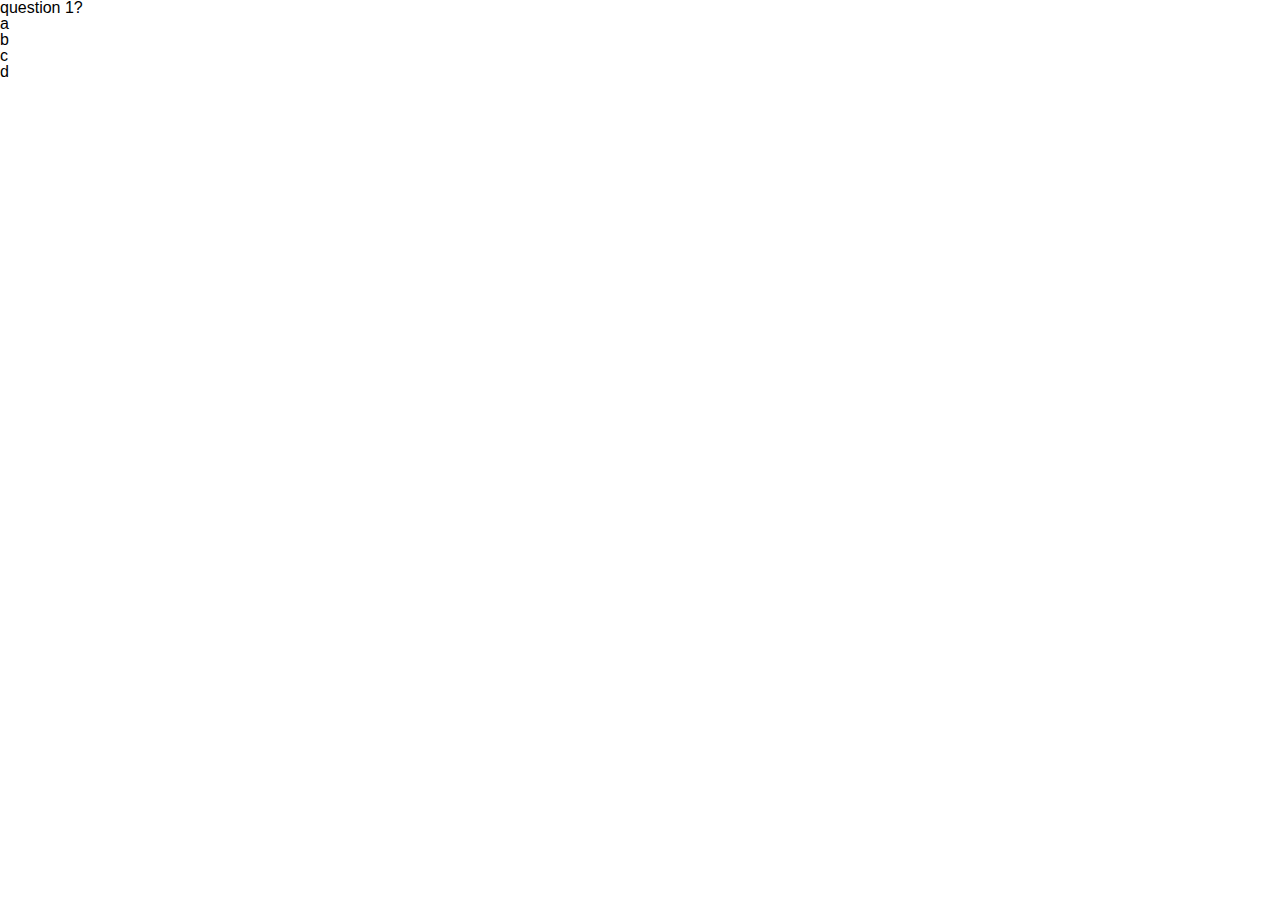
==== index.html @ e82ba18d "initial commit" ====
<!DOCTYPE html>
<html lang="en">
  <head>
    <!-- Meta tags -->
    <meta charset="utf-8" />
    <meta name="viewport" content="width=device-width, initial-scale=1.0, user-scalable=no" />
    <meta name="author" content="You" />
    <meta name="description" content="Write a description of your website for search engines here" />

    <!-- Page title -->
    <title>Code Quiz</title>

    <!-- Page icon -->
    <link rel="icon" href="assets/images/cq-favicon.png" />
    <link rel="icon" href="assets/images/cq-favicon.png" sizes="32x32" type="image/png" />

    <!-- CSS files -->
    <link rel="stylesheet" href="assets/css/reset.css" />
    <link rel="stylesheet" href="assets/css/styles.css" />

    <!-- JS files -->
    <script src="assets/js/script.js" defer></script>

  </head>

  <body>
    <!--  Top navigation bar -->
    <nav>
      <section id="high-score"></section>
      <section id="timer"></section>
    </nav>
     <!-- Main section displays questions, end page -->
    <section>
      <header id="question"></header>
      <ul>
        <li id="answer1"></li>
        <li id="answer2"></li>
        <li id="answer3"></li>
        <li id="answer4"></li>
      </ul>
    </section>
  </body>
</html>
---- assets/css/styles.css ----
/* Style for nav */

/* Style for main section title (question title, All done, high score)*/

/* Style for questions */

/* Button style */

/* Notification style (right, wrong, bonus: timer subtraction?) */

/* Form input box style */

/* High score each player style */
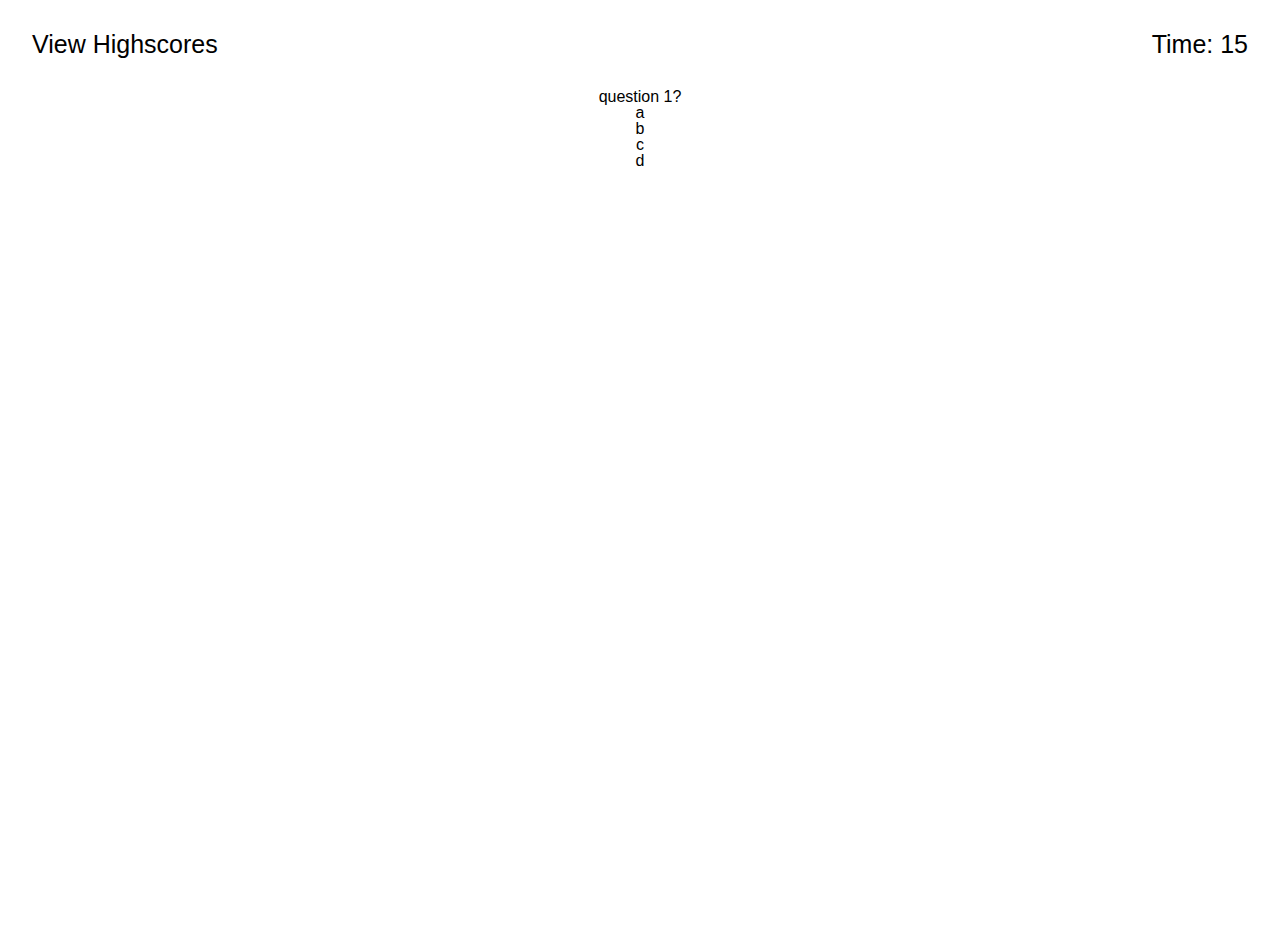
==== commit 1ba60d39: "added timer function" ====
--- a/index.html
+++ b/index.html
@@ -26,11 +26,11 @@
   <body>
     <!--  Top navigation bar -->
     <nav>
-      <section id="high-score"></section>
-      <section id="timer"></section>
+      <div id="high-score"></div>
+      <div id="timer"></div>
     </nav>
      <!-- Main section displays questions, end page -->
-    <section>
+    <main>
       <header id="question"></header>
       <ul>
         <li id="answer1"></li>
@@ -38,6 +38,6 @@
         <li id="answer3"></li>
         <li id="answer4"></li>
       </ul>
-    </section>
+    </main>
   </body>
 </html>
--- a/assets/css/styles.css
+++ b/assets/css/styles.css
@@ -1,8 +1,18 @@
 /* Style for nav */
+nav {
+  font-size: 25px;
+  display: flex;
+  flex-direction: row;
+  justify-content: space-between;
+  margin: 2rem;
+}
 
 /* Style for main section title (question title, All done, high score)*/
 
-/* Style for questions */
+/* Style for main section questions */
+main {
+  text-align: center;
+}
 
 /* Button style */
 
@@ -10,4 +20,4 @@
 
 /* Form input box style */
 
-/* High score each player style */
+/* High score each player style */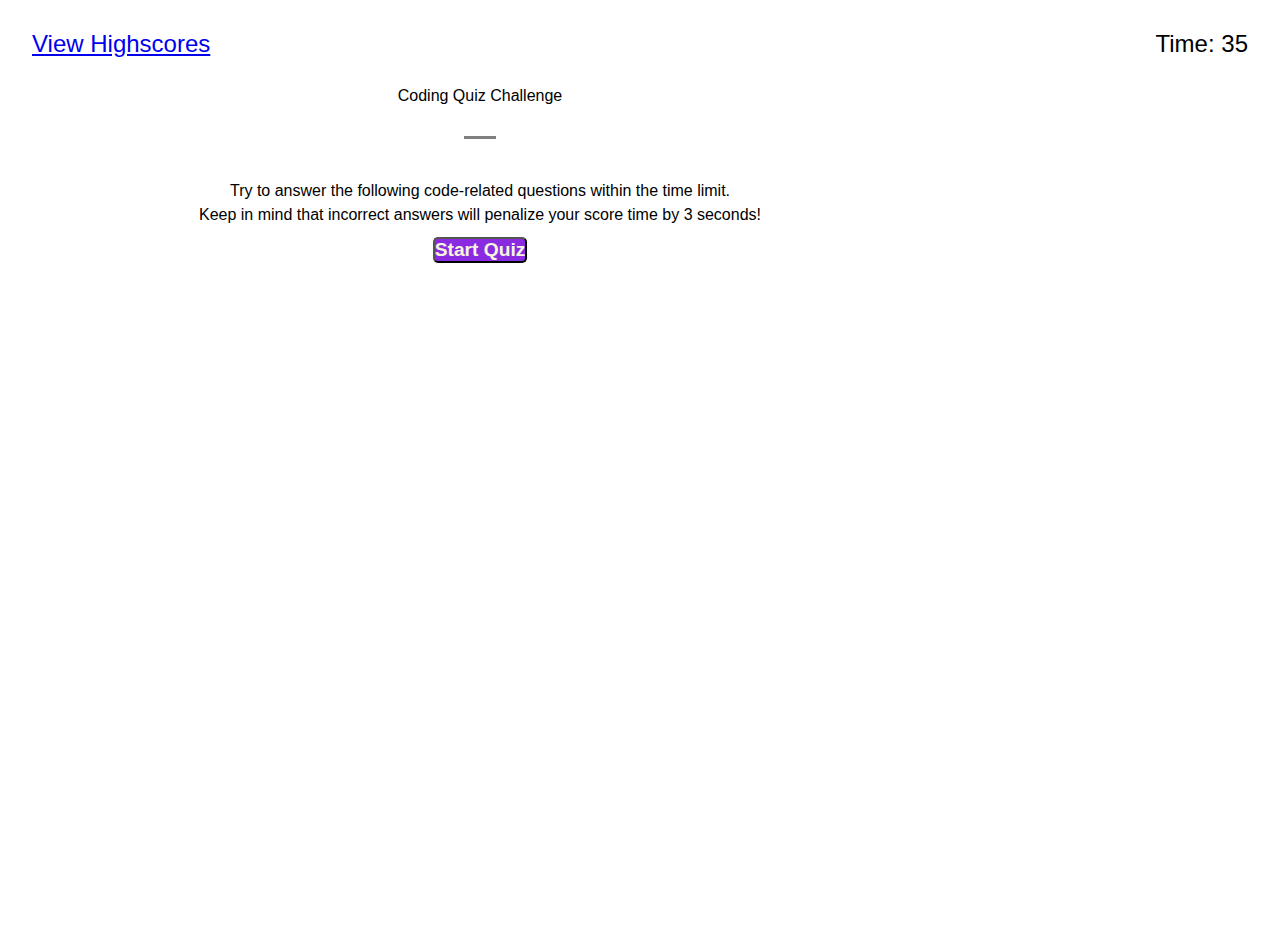
==== commit dbced426: "added seperate timer for notification, added main render function" ====
--- a/index.html
+++ b/index.html
@@ -26,18 +26,19 @@
   <body>
     <!--  Top navigation bar -->
     <nav>
-      <div id="high-score"></div>
+      <div><a href="highscores.html" id="high-score"></a></div>
       <div id="timer"></div>
     </nav>
      <!-- Main section displays questions, end page -->
     <main>
-      <header id="question"></header>
-      <ul>
-        <li id="answer1"></li>
-        <li id="answer2"></li>
-        <li id="answer3"></li>
-        <li id="answer4"></li>
-      </ul>
+      <header></header>
+
+      <!-- <button id="answer1"></button>
+      <button id="answer2"></button>
+      <button id="answer3"></button>
+      <button id="answer4"></button> -->
+      
+      <section id="notification"></section>
     </main>
   </body>
 </html>
--- a/assets/css/styles.css
+++ b/assets/css/styles.css
@@ -1,6 +1,19 @@
+.main-header {
+  font-size: 3rem;
+  font-weight: bold;
+  margin-bottom: 1rem;
+}
+
+.sub-header {
+  font-size: 2.5rem;
+  font-weight: bold;
+  margin-bottom: 1rem;
+}
+
+
 /* Style for nav */
 nav {
-  font-size: 25px;
+  font-size: 1.5rem;
   display: flex;
   flex-direction: row;
   justify-content: space-between;
@@ -11,12 +24,42 @@
 
 /* Style for main section questions */
 main {
-  text-align: center;
+  display:flex;
+  flex-direction: column;
+  align-items: center;
+  max-width: 75%;
 }
 
+p {
+  font-size: 16px;
+  text-align: center;
+  line-height: 1.5;
+  margin: 0.5em;
+}
+
+
+/* Define a universal style to be used for all buttons */
 /* Button style */
+button {
+  font-size: 1.2em;
+  font-weight: bolder;
+  text-align: left;
+  background-color: blueviolet;
+  color:beige;
+  margin: 0.1em;
+  border-radius: 5px;
+  cursor: pointer;
+}
 
-/* Notification style (right, wrong, bonus: timer subtraction?) */
+/* Notification style (right, wrong with timer subtraction?) */
+#notification {
+  margin-top: 1em;
+  opacity: 50%;
+  border-top: solid;
+  font-size:2em;
+  font-style:italic;
+  padding: 0.5em;
+}
 
 /* Form input box style */
 
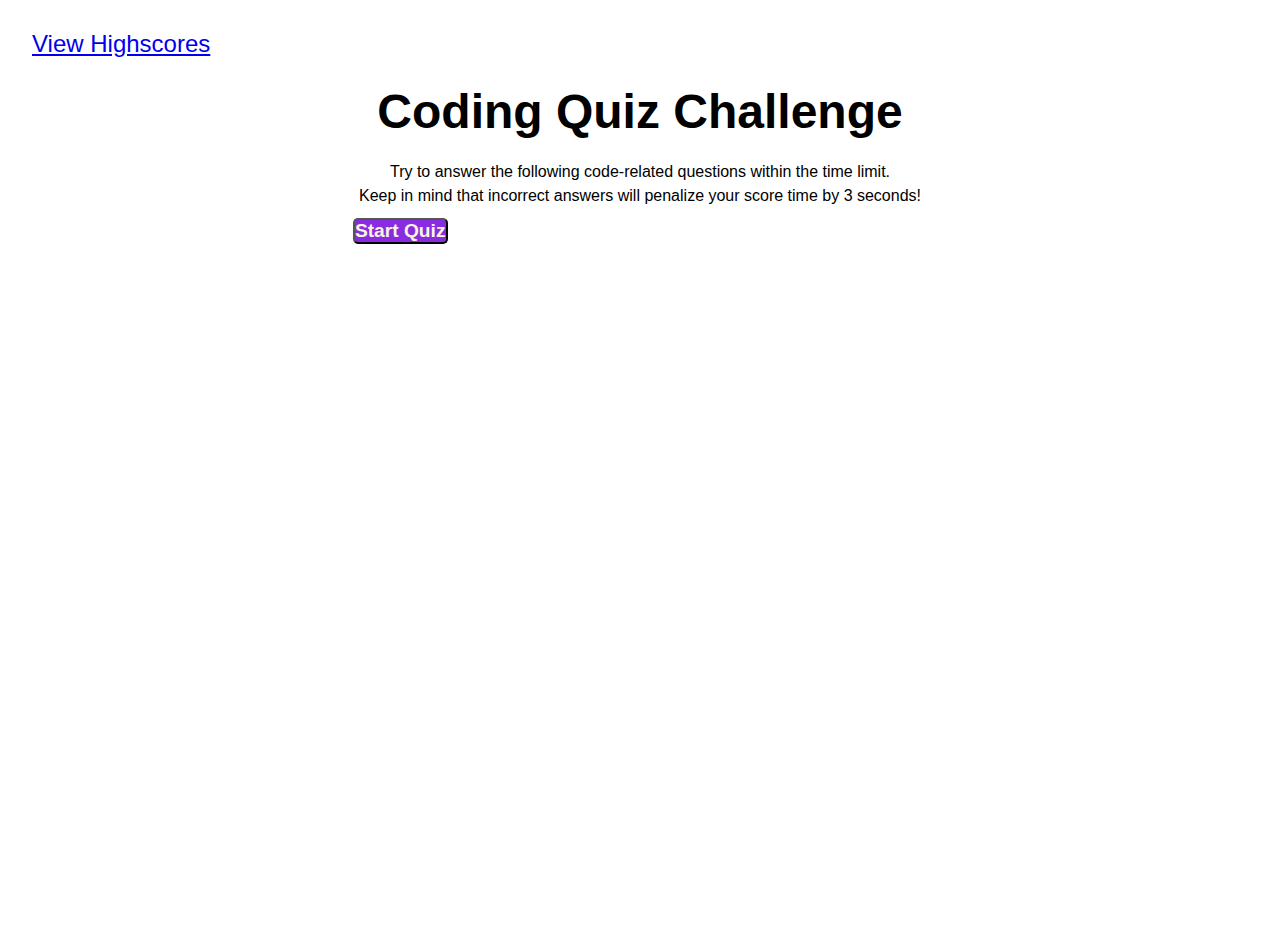
==== commit 1f6a6a25: "used query selectors properly to overcome element scope issues" ====
--- a/index.html
+++ b/index.html
@@ -32,13 +32,13 @@
      <!-- Main section displays questions, end page -->
     <main>
       <header></header>
-
+      <section id="main-section"></section>
       <!-- <button id="answer1"></button>
       <button id="answer2"></button>
       <button id="answer3"></button>
       <button id="answer4"></button> -->
-      
-      <section id="notification"></section>
+
+      <div id="notification" data-correct="Correct!" data-wrong="Wrong! Minus 3 Seconds!"></div>
     </main>
   </body>
 </html>
--- a/assets/css/styles.css
+++ b/assets/css/styles.css
@@ -27,7 +27,16 @@
   display:flex;
   flex-direction: column;
   align-items: center;
-  max-width: 75%;
+}
+
+.flex-column {
+  display:flex;
+  flex-direction: column;
+}
+
+.flex-row {
+  display: flex;
+  flex-direction: row;
 }
 
 p {
@@ -51,14 +60,30 @@
   cursor: pointer;
 }
 
+/* .button {
+  font-size: 1.2em;
+  font-weight: bolder;
+  text-align: left;
+  background-color: blueviolet;
+  color:beige;
+  margin: 0.1em;
+  border-radius: 5px;
+  cursor: pointer;
+} */
 /* Notification style (right, wrong with timer subtraction?) */
 #notification {
   margin-top: 1em;
   opacity: 50%;
-  border-top: solid;
   font-size:2em;
   font-style:italic;
   padding: 0.5em;
+  /* display:none; */
+}
+
+.timer-wrong {
+  color: red;
+  transform: scale(1.3);
+  transition: all 0.5s ease-in-out;
 }
 
 /* Form input box style */
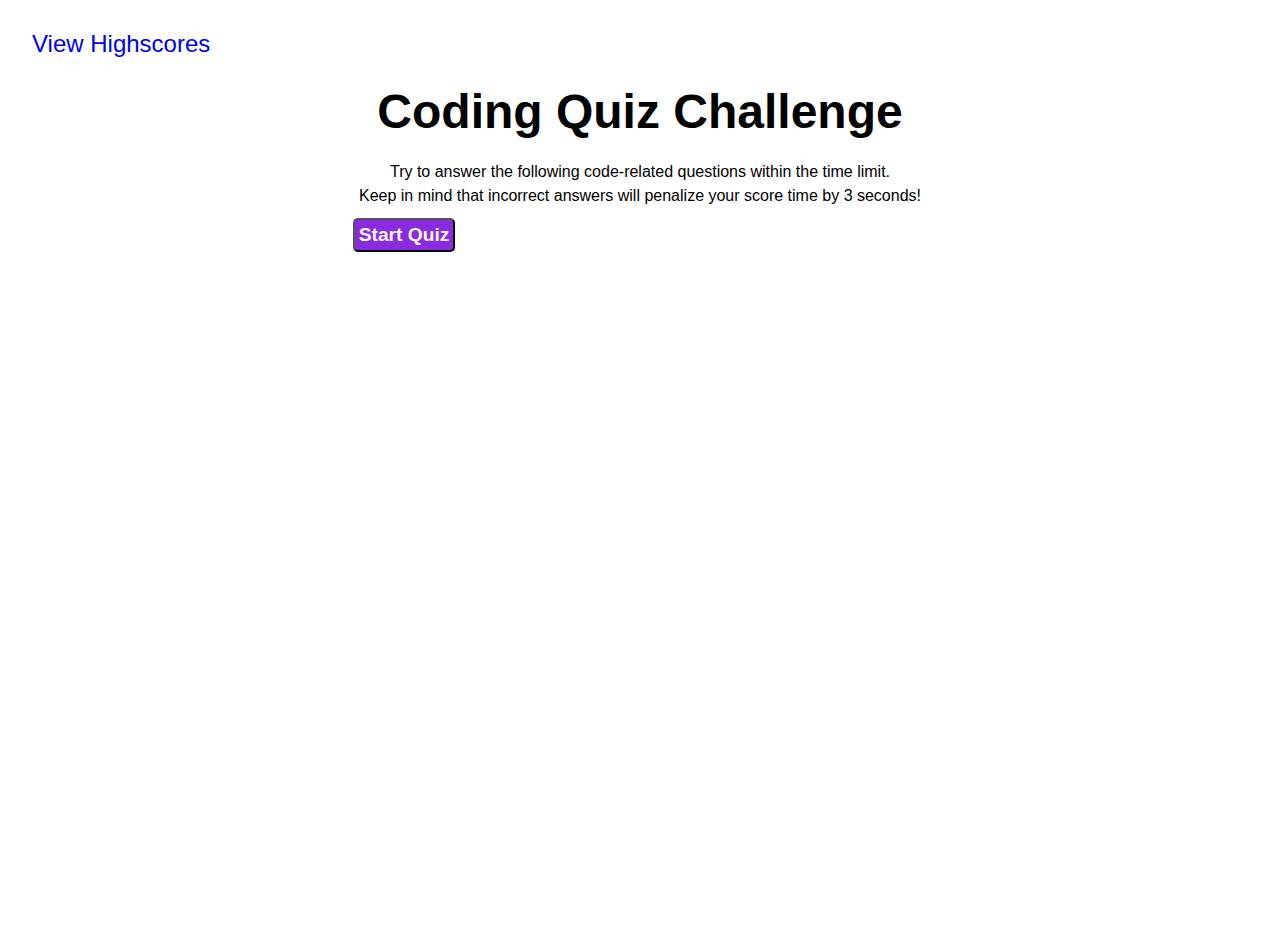
==== commit 934d80c7: "disabled buttons while notification is on, moved codes from updateQuestion function to be part of re" ====
--- a/index.html
+++ b/index.html
@@ -38,7 +38,8 @@
       <button id="answer3"></button>
       <button id="answer4"></button> -->
 
-      <div id="notification" data-correct="Correct!" data-wrong="Wrong! Minus 3 Seconds!"></div>
+      <div id="notification" data-correct="Correct!" data-wrong="Wrong! Minus 6 Seconds!"></div>
     </main>
+    <script src="https://code.jquery.com/jquery-3.5.1.min.js"></script>
   </body>
 </html>
--- a/assets/css/styles.css
+++ b/assets/css/styles.css
@@ -58,9 +58,10 @@
   margin: 0.1em;
   border-radius: 5px;
   cursor: pointer;
+  padding:0.2em;
 }
 
-/* .button {
+.button {
   font-size: 1.2em;
   font-weight: bolder;
   text-align: left;
@@ -69,7 +70,10 @@
   margin: 0.1em;
   border-radius: 5px;
   cursor: pointer;
-} */
+  padding:0.2em;
+}
+
+
 /* Notification style (right, wrong with timer subtraction?) */
 #notification {
   margin-top: 1em;
@@ -86,6 +90,19 @@
   transition: all 0.5s ease-in-out;
 }
 
+a {
+  text-decoration:none;
+}
+
+ol {
+  background-color: rgb(185, 120, 185);
+  list-style: decimal;
+  margin-bottom: 1em;
+}
+
 /* Form input box style */
 
-/* High score each player style */+/* High score each player style */
+li {
+  line-height: 1.5;
+}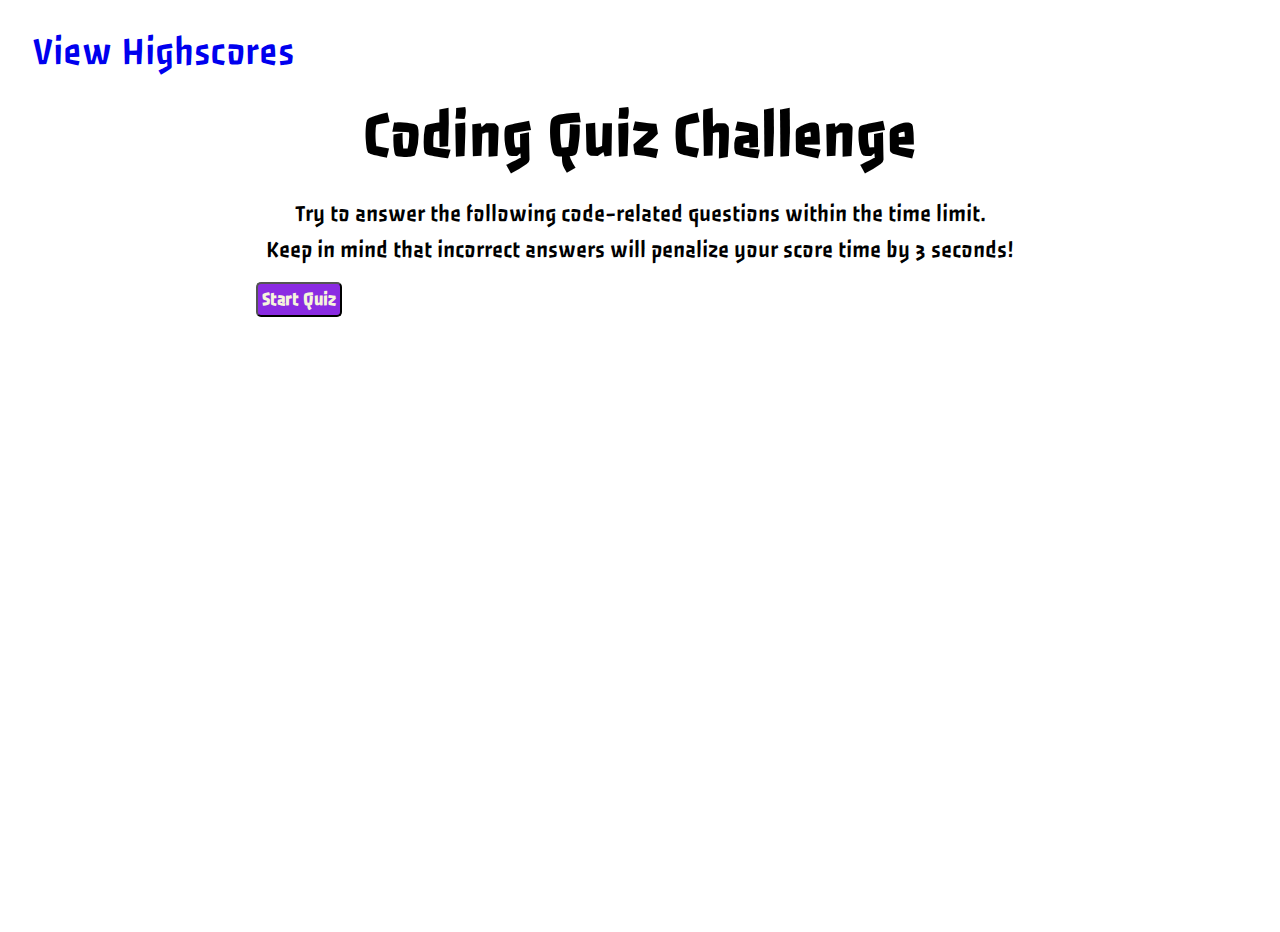
==== commit c0123165: "added custom font and adjusted font size" ====
--- a/index.html
+++ b/index.html
@@ -21,6 +21,12 @@
     <!-- JS files -->
     <script src="assets/js/script.js" defer></script>
 
+    <!-- Font link -->
+    <link rel="preconnect" href="https://fonts.googleapis.com">
+    <link rel="preconnect" href="https://fonts.gstatic.com" crossorigin>
+    <link href="https://fonts.googleapis.com/css2?family=Passero+One&display=swap" rel="stylesheet">
+    
+
   </head>
 
   <body>
--- a/assets/css/styles.css
+++ b/assets/css/styles.css
@@ -1,11 +1,16 @@
+body {
+  font-family: 'Passero One', cursive;
+}
+
+
 .main-header {
-  font-size: 3rem;
+  font-size: 4rem;
   font-weight: bold;
   margin-bottom: 1rem;
 }
 
 .sub-header {
-  font-size: 2.5rem;
+  font-size: 3.5rem;
   font-weight: bold;
   margin-bottom: 1rem;
 }
@@ -13,7 +18,7 @@
 
 /* Style for nav */
 nav {
-  font-size: 1.5rem;
+  font-size: 2.5rem;
   display: flex;
   flex-direction: row;
   justify-content: space-between;
@@ -40,7 +45,7 @@
 }
 
 p {
-  font-size: 16px;
+  font-size: 1.5rem;
   text-align: center;
   line-height: 1.5;
   margin: 0.5em;
@@ -104,5 +109,6 @@
 
 /* High score each player style */
 li {
+  font-size: 1.5rem;
   line-height: 1.5;
 }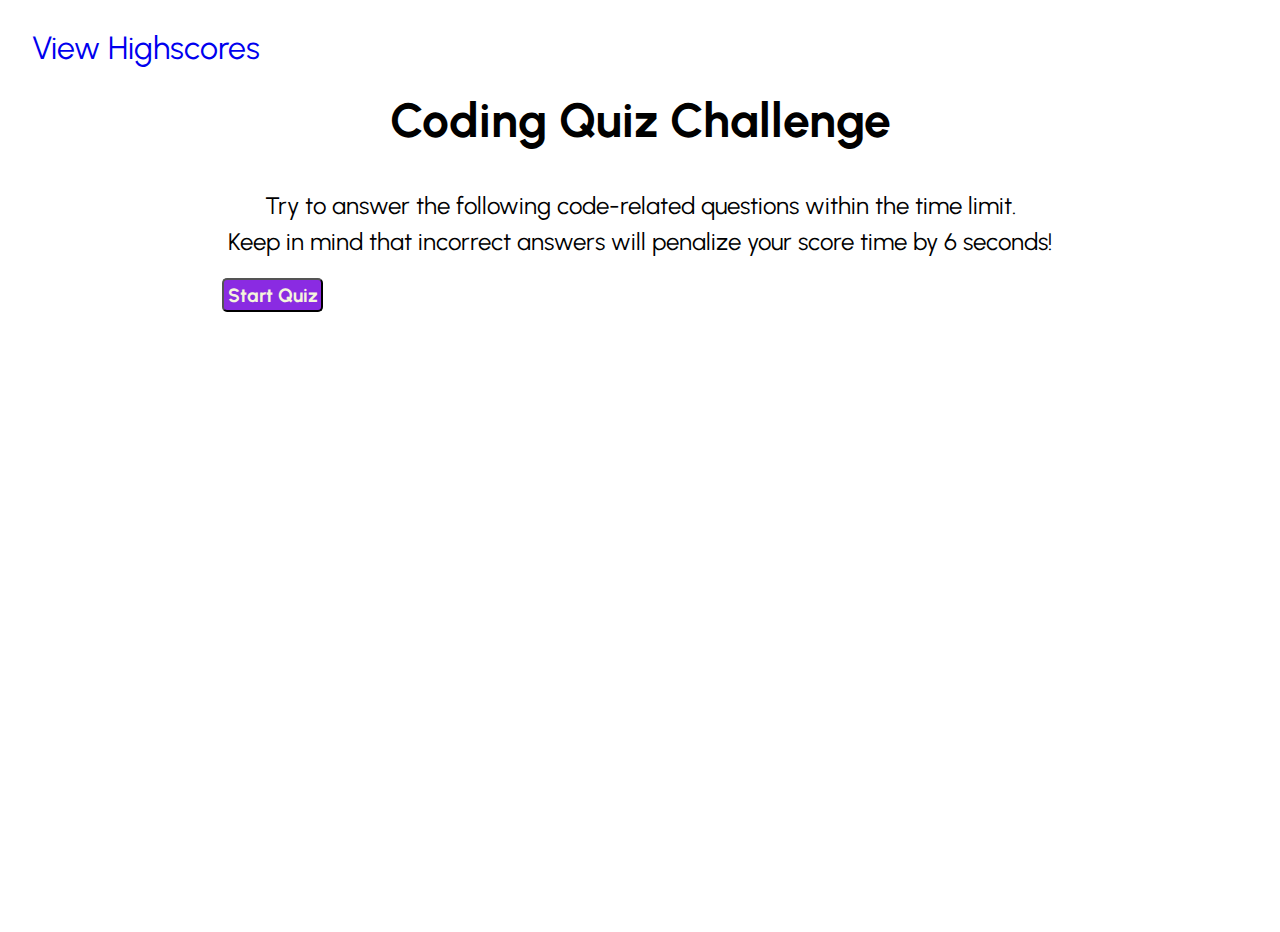
==== commit fba02ad1: "questions finalized, added button style, userinput check" ====
--- a/index.html
+++ b/index.html
@@ -24,7 +24,7 @@
     <!-- Font link -->
     <link rel="preconnect" href="https://fonts.googleapis.com">
     <link rel="preconnect" href="https://fonts.gstatic.com" crossorigin>
-    <link href="https://fonts.googleapis.com/css2?family=Passero+One&display=swap" rel="stylesheet">
+    <link href="https://fonts.googleapis.com/css2?family=Urbanist:wght@300;400;600&display=swap" rel="stylesheet">
     
 
   </head>
@@ -37,12 +37,11 @@
     </nav>
      <!-- Main section displays questions, end page -->
     <main>
-      <header></header>
+      <header> 
+        <!-- questions or headers will be generated here -->
+      </header>
       <section id="main-section"></section>
-      <!-- <button id="answer1"></button>
-      <button id="answer2"></button>
-      <button id="answer3"></button>
-      <button id="answer4"></button> -->
+      <!-- Answer buttons will be generated here -->
 
       <div id="notification" data-correct="Correct!" data-wrong="Wrong! Minus 6 Seconds!"></div>
     </main>
--- a/assets/css/styles.css
+++ b/assets/css/styles.css
@@ -1,24 +1,27 @@
 body {
-  font-family: 'Passero One', cursive;
+  font-family: 'Urbanist', sans-serif;
+  font-size: 16px;
 }
 
 
 .main-header {
-  font-size: 4rem;
+  font-size: 3rem;
   font-weight: bold;
-  margin-bottom: 1rem;
+  margin-bottom: 2rem;
 }
 
 .sub-header {
-  font-size: 3.5rem;
+  max-width: 75%;
+  font-size: 2.5em;
   font-weight: bold;
-  margin-bottom: 1rem;
+  margin-top: 1rem;
+  margin-bottom: 2rem;
 }
 
 
 /* Style for nav */
 nav {
-  font-size: 2.5rem;
+  font-size: 2rem;
   display: flex;
   flex-direction: row;
   justify-content: space-between;
@@ -55,6 +58,25 @@
 /* Define a universal style to be used for all buttons */
 /* Button style */
 button {
+  font-size: 1.2rem;
+  font-weight: bolder;
+  text-align: left;
+  background-color: blueviolet;
+  color:beige;
+  margin: 0.3em;
+  border-radius: 5px;
+  cursor: pointer;
+  padding:0.2em;
+}
+
+button:hover {
+  opacity: 75%;
+  background-color: rgb(193, 113, 207);
+  box-shadow: rgb(78, 77, 77) 2px 2px 2px;
+  transition: all 0.2s ease-in-out;
+}
+
+/* .button {
   font-size: 1.2em;
   font-weight: bolder;
   text-align: left;
@@ -64,24 +86,12 @@
   border-radius: 5px;
   cursor: pointer;
   padding:0.2em;
-}
-
-.button {
-  font-size: 1.2em;
-  font-weight: bolder;
-  text-align: left;
-  background-color: blueviolet;
-  color:beige;
-  margin: 0.1em;
-  border-radius: 5px;
-  cursor: pointer;
-  padding:0.2em;
-}
+} */
 
 
 /* Notification style (right, wrong with timer subtraction?) */
 #notification {
-  margin-top: 1em;
+  margin-top: 0.5rem;
   opacity: 50%;
   font-size:2em;
   font-style:italic;
@@ -100,9 +110,9 @@
 }
 
 ol {
-  background-color: rgb(185, 120, 185);
   list-style: decimal;
   margin-bottom: 1em;
+  border-radius: 5px;
 }
 
 /* Form input box style */
@@ -111,4 +121,17 @@
 li {
   font-size: 1.5rem;
   line-height: 1.5;
+}
+
+#ranking {
+  background: rgb(204, 125, 219);
+  padding-left: 2.5%;
+  padding-right: 1%;
+  border-radius: 5px;
+}
+
+#ranking li {
+  background-color: rgb(223, 206, 240);
+  margin: 5px;
+  border-radius: 5px;
 }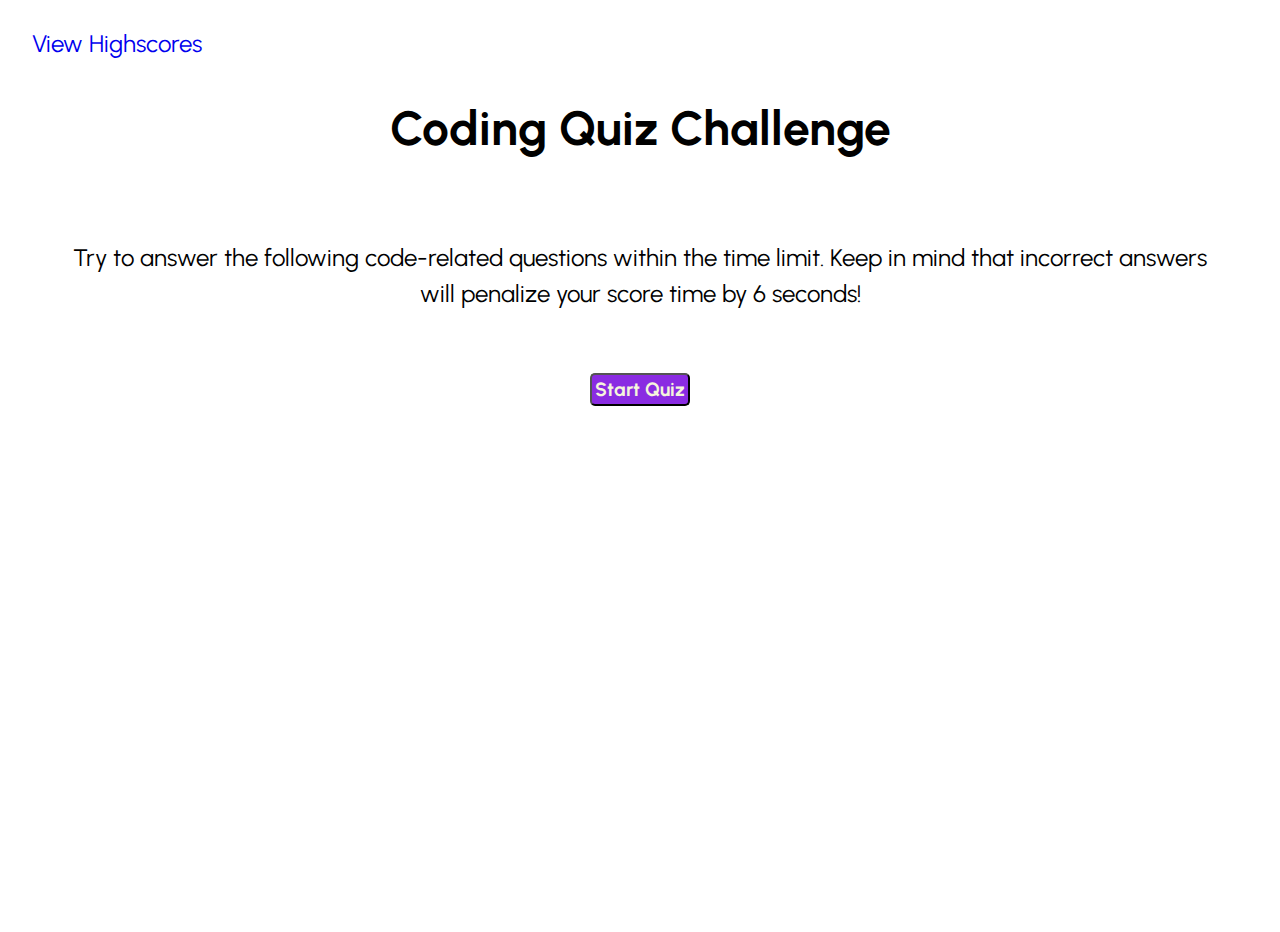
==== commit e0a8699e: "updated readme with video gif" ====
--- a/index.html
+++ b/index.html
@@ -40,9 +40,10 @@
       <header> 
         <!-- questions or headers will be generated here -->
       </header>
-      <section id="main-section"></section>
-      <!-- Answer buttons will be generated here -->
-
+      <section id="main-section">
+        <!-- Answer buttons will be generated here -->
+        
+      </section>
       <div id="notification" data-correct="Correct!" data-wrong="Wrong! Minus 6 Seconds!"></div>
     </main>
     <script src="https://code.jquery.com/jquery-3.5.1.min.js"></script>
--- a/assets/css/styles.css
+++ b/assets/css/styles.css
@@ -3,32 +3,34 @@
   font-size: 16px;
 }
 
-
+/* Style for main header */
 .main-header {
   font-size: 3rem;
-  font-weight: bold;
-  margin-bottom: 2rem;
-}
-
-.sub-header {
-  max-width: 75%;
-  font-size: 2.5em;
   font-weight: bold;
   margin-top: 1rem;
   margin-bottom: 2rem;
 }
 
+/* Style for sub header */
+.sub-header {
+  max-width: 75%;
+  justify-content: center;
+  font-size: 2rem;
+  font-weight: bold;
+  line-height: 1.3;
+  margin-top: 1rem;
+  margin-bottom: 2rem;
+}
 
-/* Style for nav */
+
+/* Style for nav bar */
 nav {
-  font-size: 2rem;
+  font-size: 1.5rem;
   display: flex;
   flex-direction: row;
   justify-content: space-between;
   margin: 2rem;
 }
-
-/* Style for main section title (question title, All done, high score)*/
 
 /* Style for main section questions */
 main {
@@ -51,24 +53,25 @@
   font-size: 1.5rem;
   text-align: center;
   line-height: 1.5;
-  margin: 0.5em;
+  margin: 0.5rem;
+  align-self: center;
 }
 
 
 /* Define a universal style to be used for all buttons */
-/* Button style */
 button {
   font-size: 1.2rem;
   font-weight: bolder;
   text-align: left;
   background-color: blueviolet;
   color:beige;
-  margin: 0.3em;
+  margin: 0.3rem;
   border-radius: 5px;
   cursor: pointer;
-  padding:0.2em;
+  padding:0.2rem;
 }
 
+/* Hover effect on buttons */
 button:hover {
   opacity: 75%;
   background-color: rgb(193, 113, 207);
@@ -76,29 +79,18 @@
   transition: all 0.2s ease-in-out;
 }
 
-/* .button {
-  font-size: 1.2em;
-  font-weight: bolder;
-  text-align: left;
-  background-color: blueviolet;
-  color:beige;
-  margin: 0.1em;
-  border-radius: 5px;
-  cursor: pointer;
-  padding:0.2em;
-} */
 
-
-/* Notification style (right, wrong with timer subtraction?) */
+/* Notification style */
 #notification {
   margin-top: 0.5rem;
   opacity: 50%;
-  font-size:2em;
+  font-size:2rem;
   font-style:italic;
-  padding: 0.5em;
+  padding: 0.5rem;
   /* display:none; */
 }
 
+/* Timer style change on wrong answer */
 .timer-wrong {
   color: red;
   transform: scale(1.3);
@@ -111,11 +103,9 @@
 
 ol {
   list-style: decimal;
-  margin-bottom: 1em;
+  margin-bottom: 1rem;
   border-radius: 5px;
 }
-
-/* Form input box style */
 
 /* High score each player style */
 li {
@@ -123,6 +113,7 @@
   line-height: 1.5;
 }
 
+/* Style for main ranking section */
 #ranking {
   background: rgb(204, 125, 219);
   padding-left: 2.5%;
